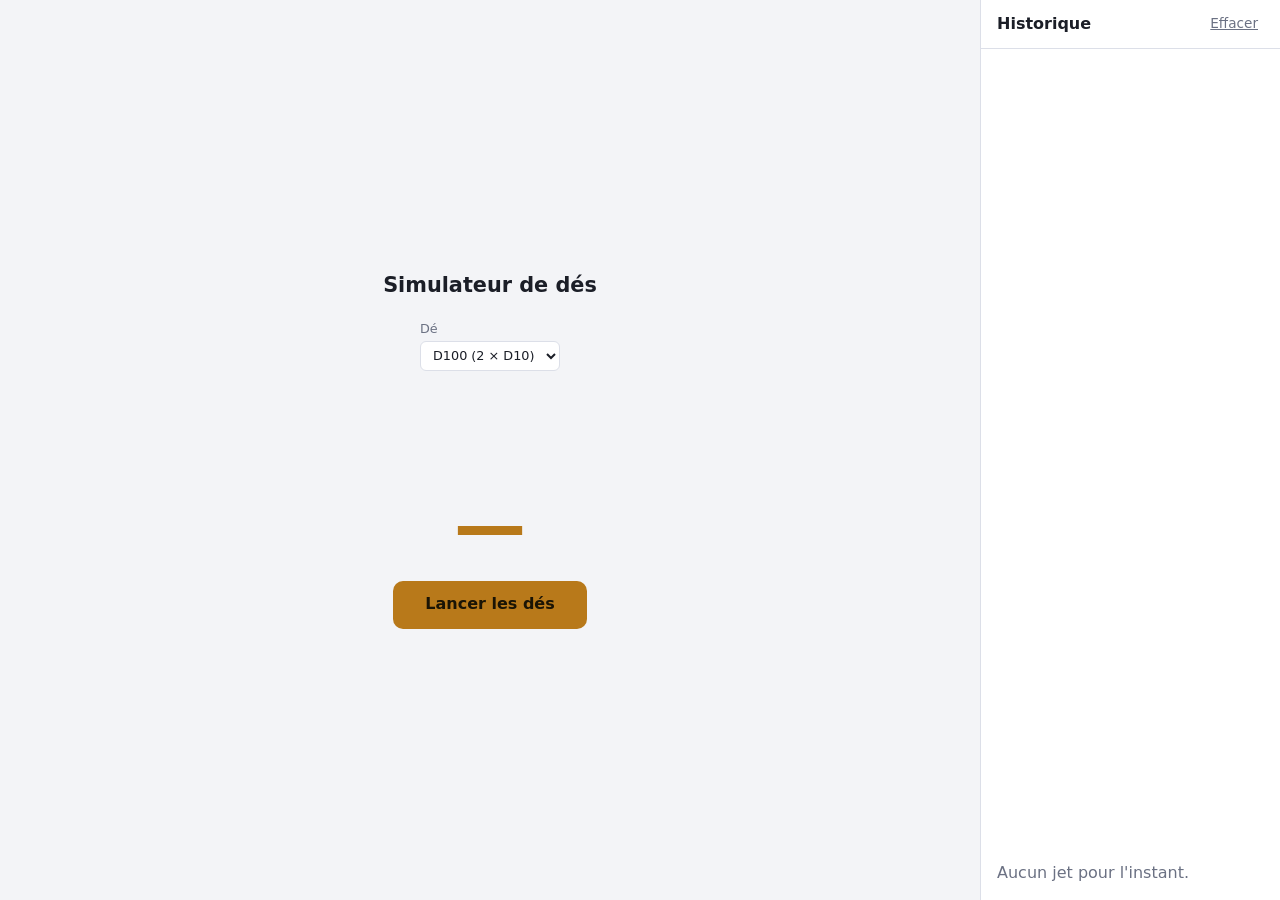
==== dice/index.html @ 9010fb30 "Micro-application Dés : D100 (2 × D10), historique à droite, tirage non biaisé Co-Authored-By: Claud" ====
<!DOCTYPE html>
<html lang="fr">
<head>
<meta charset="UTF-8" />
<meta name="viewport" content="width=device-width, initial-scale=1.0" />
<link rel="icon" href="data:," />
<title>Dés</title>
<link rel="stylesheet" href="./dice.css" />
</head>
<body>
<main class="layout">
  <section class="stage">
    <h1>Simulateur de dés</h1>

    <div class="options">
      <label>Dé
        <select id="kind">
          <option value="d100" selected>D100 (2 × D10)</option>
          <option value="4">D4</option>
          <option value="6">D6</option>
          <option value="8">D8</option>
          <option value="10">D10</option>
          <option value="12">D12</option>
          <option value="20">D20</option>
        </select>
      </label>
      <label id="count-label" hidden>Nombre
        <input id="count" type="number" min="1" max="10" value="1" />
      </label>
    </div>

    <div id="dice" class="dice" aria-live="polite"></div>
    <div id="total" class="total" aria-live="polite">—</div>

    <button id="roll" class="roll" type="button">Lancer les dés</button>
  </section>

  <aside class="history">
    <header>
      <h2>Historique</h2>
      <button id="clear" type="button" class="link">Effacer</button>
    </header>
    <ol id="history"></ol>
    <p id="empty" class="empty">Aucun jet pour l'instant.</p>
  </aside>
</main>
<script type="module" src="./dice.js"></script>
</body>
</html>
---- dice/dice.css ----
:root { --bg:#14161c; --panel:#1d2029; --fg:#e8eaf0; --muted:#8b91a3; --accent:#e0b04a; --line:#2c3040; }
@media (prefers-color-scheme: light) {
  :root { --bg:#f3f4f7; --panel:#fff; --fg:#1b1e27; --muted:#6b7183; --accent:#b8791a; --line:#dcdfe8; }
}
* { box-sizing: border-box; }
[hidden] { display: none !important; }
html, body { height: 100%; margin: 0; }
body { background: var(--bg); color: var(--fg); font: 16px/1.4 system-ui, sans-serif; }
.layout { display: grid; grid-template-columns: 1fr 300px; height: 100%; }
.stage { display: flex; flex-direction: column; align-items: center; justify-content: center; gap: 1.2rem; padding: 1rem; }
h1 { font-size: 1.3rem; margin: 0; font-weight: 600; }
.options { display: flex; gap: 1rem; }
.options label { display: flex; flex-direction: column; font-size: .8rem; color: var(--muted); gap: .2rem; }
select, input { font: inherit; padding: .35rem .5rem; background: var(--panel); color: var(--fg); border: 1px solid var(--line); border-radius: 6px; }
input { width: 5rem; }
.dice { display: flex; flex-wrap: wrap; gap: .8rem; justify-content: center; min-height: 5rem; }
.die { width: 4.5rem; height: 4.5rem; display: grid; place-items: center; font-size: 2rem; font-weight: 700;
  background: var(--panel); border: 2px solid var(--accent); border-radius: 14px; }
.total { font-size: 4.5rem; font-weight: 800; color: var(--accent); line-height: 1; }
.total.pop { animation: pop .25s ease-out; }
@keyframes pop { from { transform: scale(.6); opacity: .3; } to { transform: none; opacity: 1; } }
.roll { font: inherit; font-weight: 700; padding: .8rem 2rem; border: 0; border-radius: 10px; cursor: pointer;
  background: var(--accent); color: #1a1405; }
.roll:hover { filter: brightness(1.08); }
.roll:active { transform: translateY(1px); }
.history { background: var(--panel); border-left: 1px solid var(--line); display: flex; flex-direction: column; min-height: 0; }
.history header { display: flex; justify-content: space-between; align-items: center; padding: .8rem 1rem; border-bottom: 1px solid var(--line); }
.history h2 { margin: 0; font-size: 1rem; }
.link { background: none; border: 0; color: var(--muted); cursor: pointer; text-decoration: underline; font: inherit; font-size: .85rem; }
#history { list-style: none; margin: 0; padding: 0; overflow-y: auto; flex: 1; }
#history li { display: grid; grid-template-columns: 2.2rem 3.2rem 1fr auto; align-items: baseline; gap: .4rem;
  padding: .5rem 1rem; border-bottom: 1px solid var(--line); }
#history li::before { content: attr(data-n) "."; color: var(--muted); font-size: .8rem; }
.h-kind { color: var(--muted); font-size: .8rem; }
.h-dice { color: var(--muted); }
.h-total { font-size: 1.15rem; }
.empty { color: var(--muted); padding: 1rem; margin: 0; }
@media (max-width: 600px) { .layout { grid-template-columns: 1fr 190px; } .total { font-size: 3rem; } .die { width: 3.4rem; height: 3.4rem; } }
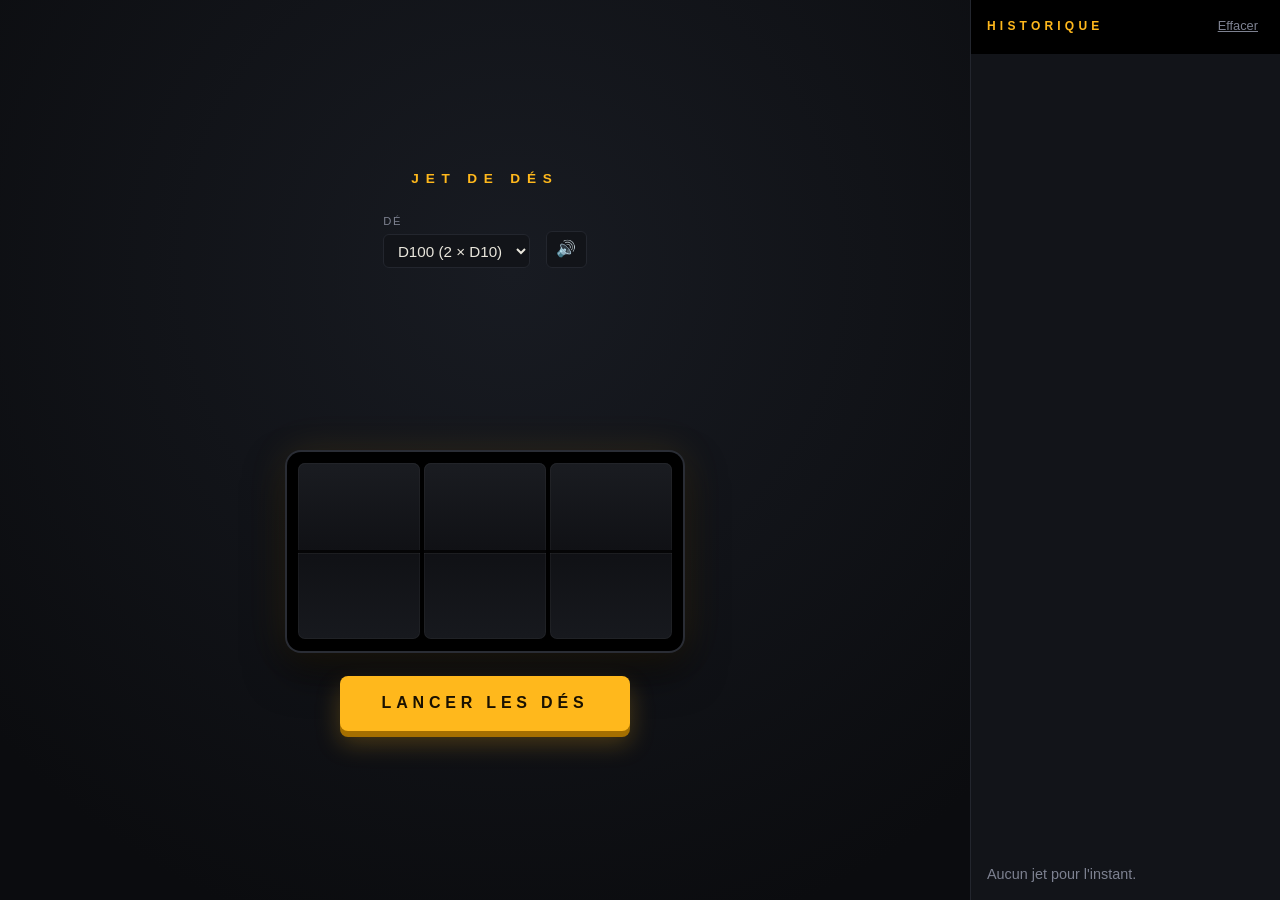
==== commit 01e98d1e: "Dés : afficheur à lames rotatives (split-flap) et son optionnel Co-Authored-By: Claude Sonnet 5.5 <n" ====
--- a/dice/index.html
+++ b/dice/index.html
@@ -10,7 +10,7 @@
 <body>
 <main class="layout">
   <section class="stage">
-    <h1>Simulateur de dés</h1>
+    <h1>Jet de dés</h1>
 
     <div class="options">
       <label>Dé
@@ -27,10 +27,11 @@
       <label id="count-label" hidden>Nombre
         <input id="count" type="number" min="1" max="10" value="1" />
       </label>
+      <button id="sound" type="button" class="icon" title="Son" aria-label="Son">🔊</button>
     </div>
 
-    <div id="dice" class="dice" aria-live="polite"></div>
-    <div id="total" class="total" aria-live="polite">—</div>
+    <div id="dice" class="dice"></div>
+    <div id="total" class="total" role="status" aria-label="Total"></div>
 
     <button id="roll" class="roll" type="button">Lancer les dés</button>
   </section>
--- a/dice/dice.css
+++ b/dice/dice.css
@@ -1,38 +1,76 @@
-:root { --bg:#14161c; --panel:#1d2029; --fg:#e8eaf0; --muted:#8b91a3; --accent:#e0b04a; --line:#2c3040; }
-@media (prefers-color-scheme: light) {
-  :root { --bg:#f3f4f7; --panel:#fff; --fg:#1b1e27; --muted:#6b7183; --accent:#b8791a; --line:#dcdfe8; }
+:root {
+  --bg: #0b0c0f; --panel: #121419; --line: #23262e; --fg: #e9e6dc; --muted: #7d8190;
+  --amber: #ffb81c; --plate: #1a1c21; --plate2: #101115; --hinge: #050506;
+  --h: 7.5rem; --w: 5.2rem;
 }
 * { box-sizing: border-box; }
 [hidden] { display: none !important; }
 html, body { height: 100%; margin: 0; }
-body { background: var(--bg); color: var(--fg); font: 16px/1.4 system-ui, sans-serif; }
-.layout { display: grid; grid-template-columns: 1fr 300px; height: 100%; }
-.stage { display: flex; flex-direction: column; align-items: center; justify-content: center; gap: 1.2rem; padding: 1rem; }
-h1 { font-size: 1.3rem; margin: 0; font-weight: 600; }
-.options { display: flex; gap: 1rem; }
-.options label { display: flex; flex-direction: column; font-size: .8rem; color: var(--muted); gap: .2rem; }
-select, input { font: inherit; padding: .35rem .5rem; background: var(--panel); color: var(--fg); border: 1px solid var(--line); border-radius: 6px; }
-input { width: 5rem; }
-.dice { display: flex; flex-wrap: wrap; gap: .8rem; justify-content: center; min-height: 5rem; }
-.die { width: 4.5rem; height: 4.5rem; display: grid; place-items: center; font-size: 2rem; font-weight: 700;
-  background: var(--panel); border: 2px solid var(--accent); border-radius: 14px; }
-.total { font-size: 4.5rem; font-weight: 800; color: var(--accent); line-height: 1; }
-.total.pop { animation: pop .25s ease-out; }
-@keyframes pop { from { transform: scale(.6); opacity: .3; } to { transform: none; opacity: 1; } }
-.roll { font: inherit; font-weight: 700; padding: .8rem 2rem; border: 0; border-radius: 10px; cursor: pointer;
-  background: var(--accent); color: #1a1405; }
-.roll:hover { filter: brightness(1.08); }
-.roll:active { transform: translateY(1px); }
+body { background: radial-gradient(circle at 40% 30%, #181b22 0%, var(--bg) 70%); color: var(--fg);
+  font: 16px/1.4 "Helvetica Neue", Arial, sans-serif; }
+.layout { display: grid; grid-template-columns: 1fr 310px; height: 100%; }
+
+.stage { display: flex; flex-direction: column; align-items: center; justify-content: center; gap: 1.6rem; padding: 1rem; min-width: 0; }
+h1 { margin: 0; font-size: .85rem; font-weight: 600; letter-spacing: .5em; text-transform: uppercase; color: var(--amber); }
+.options { display: flex; gap: 1rem; align-items: flex-end; }
+.options label { display: flex; flex-direction: column; font-size: .7rem; letter-spacing: .15em; text-transform: uppercase; color: var(--muted); gap: .3rem; }
+select, input { font: inherit; font-size: .95rem; padding: .4rem .6rem; background: var(--panel); color: var(--fg); border: 1px solid var(--line); border-radius: 6px; }
+input { width: 4.5rem; }
+.icon { font: inherit; background: var(--panel); border: 1px solid var(--line); border-radius: 6px; padding: .4rem .6rem; cursor: pointer; color: var(--fg); }
+
+/* ----- Afficheur à lames ----- */
+.board { display: flex; gap: .28rem; padding: .55rem; background: #000; border-radius: 12px;
+  box-shadow: 0 0 0 2px #2a2d35, 0 14px 30px rgba(0,0,0,.6), inset 0 0 12px #000; position: relative; }
+.dice { display: flex; flex-wrap: wrap; gap: 1.1rem; margin-bottom: .8rem; justify-content: center; min-height: var(--h); }
+.die[data-label]:not([data-label=""])::after { content: attr(data-label); position: absolute; bottom: -1.5rem; left: 0; right: 0;
+  text-align: center; font-size: .65rem; letter-spacing: .2em; text-transform: uppercase; color: var(--muted); }
+.total { display: flex; gap: .28rem; padding: .7rem; background: #000; border-radius: 14px; --h: 11rem; --w: 7.6rem;
+  box-shadow: 0 0 0 2px #2a2d35, 0 0 40px rgba(255,184,28,.12), 0 20px 40px rgba(0,0,0,.6); }
+.total .flap { color: var(--amber); }
+
+.flap { position: relative; width: var(--w); height: var(--h); perspective: 700px; font-weight: 800;
+  font-size: calc(var(--h) * .74); font-variant-numeric: tabular-nums; color: var(--fg); }
+.half { position: absolute; left: 0; width: 100%; height: 50%; overflow: hidden; background: linear-gradient(var(--plate), var(--plate2));
+  backface-visibility: hidden; }
+.half span { display: block; height: var(--h); line-height: var(--h); text-align: center; }
+.half.top { top: 0; border-radius: 7px 7px 0 0; transform-origin: bottom; }
+.half.bottom { bottom: 0; border-radius: 0 0 7px 7px; transform-origin: top; background: linear-gradient(var(--plate2), #17191e); }
+.half.bottom span { margin-top: calc(var(--h) / -2); }
+.half.leaf.bottom { transform: rotateX(90deg); }
+/* charnière + vis */
+.flap::before { content: ""; position: absolute; left: 0; right: 0; top: calc(50% - 1.5px); height: 3px; background: var(--hinge); z-index: 5; box-shadow: 0 1px 0 rgba(255,255,255,.05); }
+.flap::after { content: ""; position: absolute; inset: 0; z-index: 4; border-radius: 7px; pointer-events: none; box-shadow: inset 0 0 0 1px rgba(255,255,255,.04); }
+.flap.go .leaf.top { animation: fall calc(var(--step) * .5) ease-in forwards; z-index: 3; }
+.flap.go .leaf.bottom { animation: rise calc(var(--step) * .5) ease-out calc(var(--step) * .5) both; z-index: 3; }
+@keyframes fall { to { transform: rotateX(-90deg); filter: brightness(.6); } }
+@keyframes rise { from { transform: rotateX(90deg); filter: brightness(.6); } to { transform: rotateX(0); } }
+
+.roll { font: inherit; font-weight: 800; font-size: 1rem; letter-spacing: .3em; text-transform: uppercase; padding: 1rem 2.6rem;
+  border: 0; border-radius: 8px; cursor: pointer; background: var(--amber); color: #1a1100;
+  box-shadow: 0 6px 0 #a56f00, 0 12px 24px rgba(255,184,28,.25); transition: transform .08s, box-shadow .08s; }
+.roll:hover:not(:disabled) { filter: brightness(1.07); }
+.roll:active:not(:disabled) { transform: translateY(4px); box-shadow: 0 2px 0 #a56f00, 0 6px 14px rgba(255,184,28,.25); }
+.roll:disabled { opacity: .55; cursor: progress; }
+
+/* ----- Historique ----- */
 .history { background: var(--panel); border-left: 1px solid var(--line); display: flex; flex-direction: column; min-height: 0; }
-.history header { display: flex; justify-content: space-between; align-items: center; padding: .8rem 1rem; border-bottom: 1px solid var(--line); }
-.history h2 { margin: 0; font-size: 1rem; }
-.link { background: none; border: 0; color: var(--muted); cursor: pointer; text-decoration: underline; font: inherit; font-size: .85rem; }
+.history header { display: flex; justify-content: space-between; align-items: center; padding: 1rem; border-bottom: 2px solid #000; background: #000; }
+.history h2 { margin: 0; font-size: .75rem; letter-spacing: .35em; text-transform: uppercase; color: var(--amber); font-weight: 600; }
+.link { background: none; border: 0; color: var(--muted); cursor: pointer; text-decoration: underline; font: inherit; font-size: .8rem; }
 #history { list-style: none; margin: 0; padding: 0; overflow-y: auto; flex: 1; }
-#history li { display: grid; grid-template-columns: 2.2rem 3.2rem 1fr auto; align-items: baseline; gap: .4rem;
-  padding: .5rem 1rem; border-bottom: 1px solid var(--line); }
-#history li::before { content: attr(data-n) "."; color: var(--muted); font-size: .8rem; }
-.h-kind { color: var(--muted); font-size: .8rem; }
-.h-dice { color: var(--muted); }
-.h-total { font-size: 1.15rem; }
-.empty { color: var(--muted); padding: 1rem; margin: 0; }
-@media (max-width: 600px) { .layout { grid-template-columns: 1fr 190px; } .total { font-size: 3rem; } .die { width: 3.4rem; height: 3.4rem; } }
+#history li { display: grid; grid-template-columns: 2.2rem 3.4rem 1fr auto; align-items: baseline; gap: .4rem; padding: .55rem 1rem;
+  border-bottom: 1px solid var(--line); font-family: ui-monospace, "DejaVu Sans Mono", monospace; animation: slide .3s ease-out; }
+#history li::before { content: attr(data-n); color: var(--muted); font-size: .75rem; }
+@keyframes slide { from { opacity: 0; transform: translateY(-8px); } }
+.h-kind { color: var(--muted); font-size: .75rem; }
+.h-dice { color: var(--muted); font-size: .85rem; }
+.h-total { font-size: 1.25rem; color: var(--amber); background: #000; padding: .1rem .5rem; border-radius: 4px; min-width: 3.2rem; text-align: center; }
+.empty { color: var(--muted); padding: 1rem; margin: 0; font-size: .9rem; }
+
+@media (max-width: 760px) {
+  :root { --h: 5rem; --w: 3.4rem; }
+  .total { --h: 7rem; --w: 4.8rem; }
+  .layout { grid-template-columns: 1fr 200px; }
+  #history li { grid-template-columns: 1.6rem 2.8rem 1fr auto; padding: .5rem; }
+}
+@media (prefers-reduced-motion: reduce) { #history li { animation: none; } }
